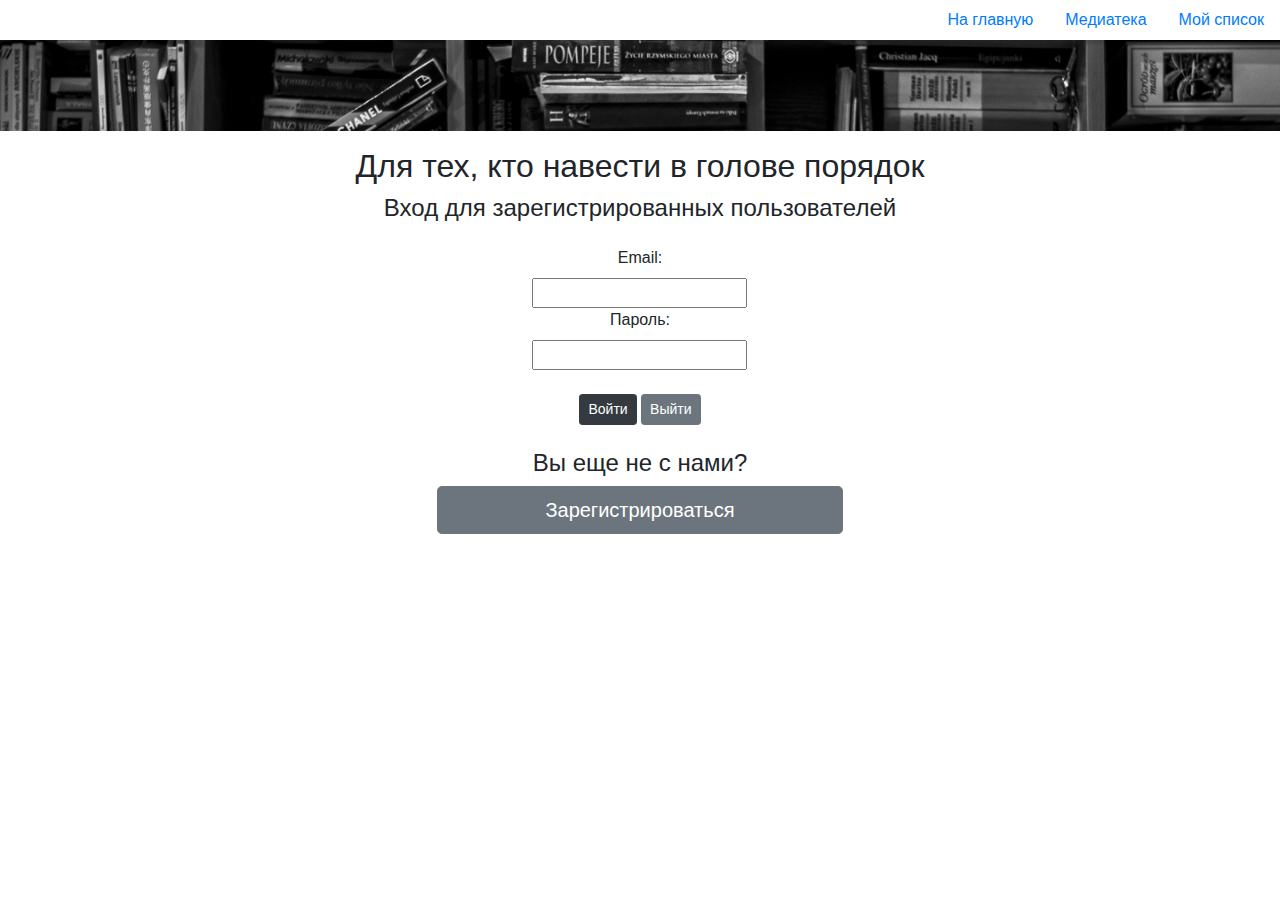
==== WebLab23/wwwroot/index.html @ ca8a8550 "Добавьте файлы проекта." ====
﻿<!DOCTYPE html>
<html>
<head>
    <meta charset="utf-8" />
    <title></title>
    <link rel="stylesheet" href="https://stackpath.bootstrapcdn.com/bootstrap/4.3.1/css/bootstrap.min.css" integrity="sha384-ggOyR0iXCbMQv3Xipma34MD+dH/1fQ784/j6cY/iJTQUOhcWr7x9JvoRxT2MZw1T" crossorigin="anonymous">
    <script src="https://stackpath.bootstrapcdn.com/bootstrap/4.3.1/js/bootstrap.min.js" integrity="sha384-JjSmVgyd0p3pXB1rRibZUAYoIIy6OrQ6VrjIEaFf/nJGzIxFDsf4x0xIM+B07jRM" crossorigin="anonymous"></script>

    <script src="https://code.jquery.com/jquery-3.3.1.slim.min.js" integrity="sha384-q8i/X+965DzO0rT7abK41JStQIAqVgRVzpbzo5smXKp4YfRvH+8abtTE1Pi6jizo" crossorigin="anonymous"></script>
    <script src="https://cdnjs.cloudflare.com/ajax/libs/popper.js/1.14.7/umd/popper.min.js" integrity="sha384-UO2eT0CpHqdSJQ6hJty5KVphtPhzWj9WO1clHTMGa3JDZwrnQq4sF86dIHNDz0W1" crossorigin="anonymous"></script>

    <style>
        .parent {
            text-align: center;
        }
    </style>

</head>
<body>
    <ul class="nav justify-content-end">
        <li class="nav-item">
            <a class="nav-link active" href="index.html">На главную</a>
        </li>
        <li class="nav-item">
            <a class="nav-link" href="arts.html">Медиатека</a>
        </li>
        <li class="nav-item">
            <a class="nav-link" href="Posts.html">Мой список</a>
        </li>
    </ul>

    <p><img src="images/5635672.png" alt="Письма мастера дзен" width="100%"></p>
    <div class=" container-fluid" width="100%">
        <h2 align="center">Для тех, кто навести в голове порядок</h2>
    </div>

    <h4 align="center">Вход для зарегистрированных пользователей</h4>
    <div class="row parent">
        <div class="col-sm-4">
        </div>
        <div class="col-sm-4 text-center">
            <form>
                <div class="msgClass container" align="center">
                    <!--<div id="msgAuth"></div>-->
                    <div id="msg"></div>
                    <ul id="formError"></ul>
                </div>
                <div class="text-center">
                    <label for="Email">Email: </label><br />
                    <input type="text" id="Email" name="Email">
                </div>
                <div class="text-center">
                    <label for="Password">Пароль: </label><br />
                    <input type="password" id="Password" name="Password">
                </div>
            </form>
            <br />
            <button id="loginBtn" class="btn btn-dark btn-sm">Войти</button>
            <button id="logoffBtn" class="btn btn-secondary btn-sm">Выйти</button>
            <br />
            <br />
            <h4>Вы еще не с нами?</h4>
            <form action="register.html">
                <button type="submit" class="btn btn-secondary btn-lg btn-block">Зарегистрироваться</button>
            </form>
        </div>
        <div class="col-sm-4">
        </div>
    </div>
    <br />

    <script src="js/login.js"></script>
</body>
</html>
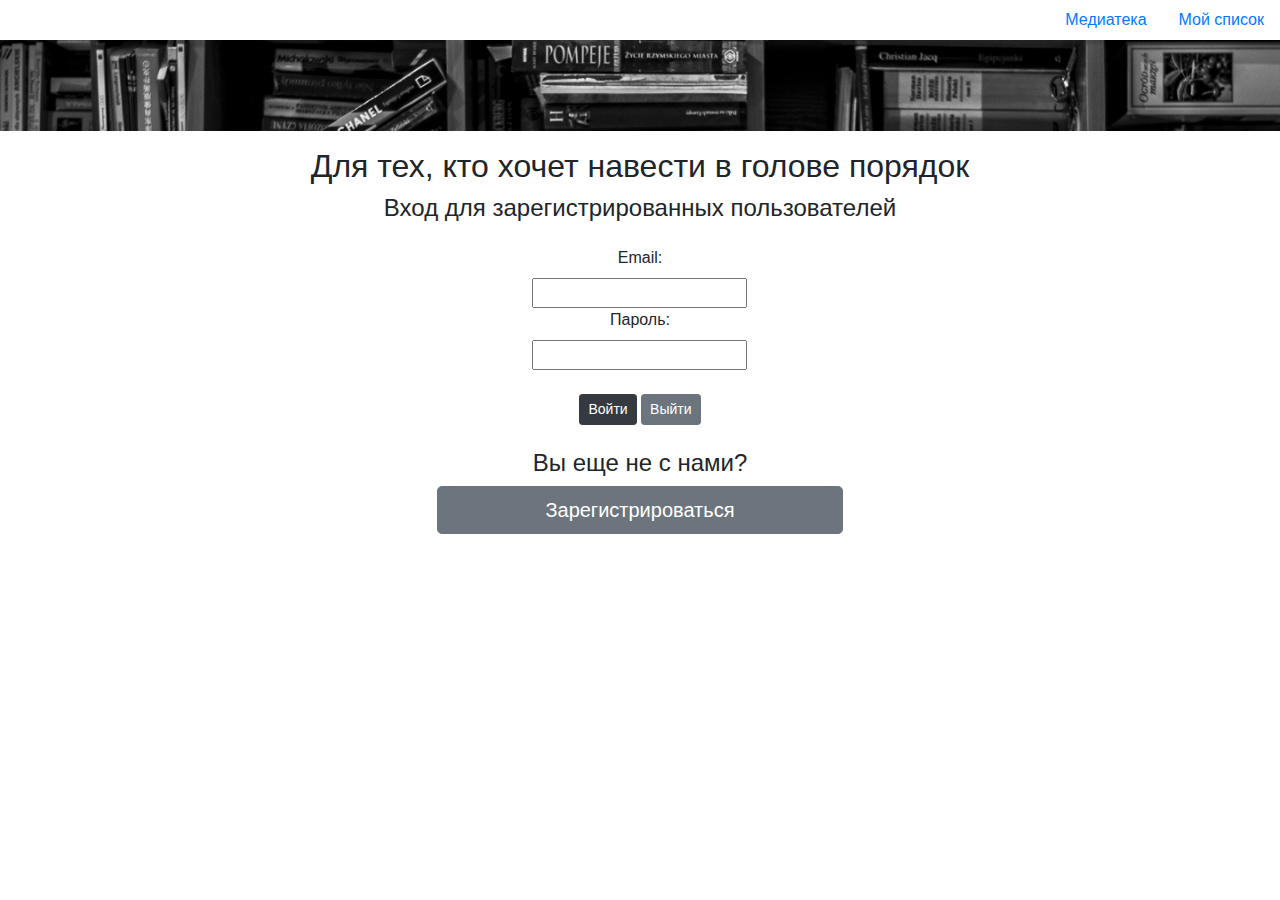
==== commit 2365b1b8: "Измнения1" ====
--- a/WebLab23/wwwroot/index.html
+++ b/WebLab23/wwwroot/index.html
@@ -19,9 +19,6 @@
 <body>
     <ul class="nav justify-content-end">
         <li class="nav-item">
-            <a class="nav-link active" href="index.html">На главную</a>
-        </li>
-        <li class="nav-item">
             <a class="nav-link" href="arts.html">Медиатека</a>
         </li>
         <li class="nav-item">
@@ -31,7 +28,7 @@
 
     <p><img src="images/5635672.png" alt="Письма мастера дзен" width="100%"></p>
     <div class=" container-fluid" width="100%">
-        <h2 align="center">Для тех, кто навести в голове порядок</h2>
+        <h2 align="center">Для тех, кто хочет навести в голове порядок</h2>
     </div>
 
     <h4 align="center">Вход для зарегистрированных пользователей</h4>
